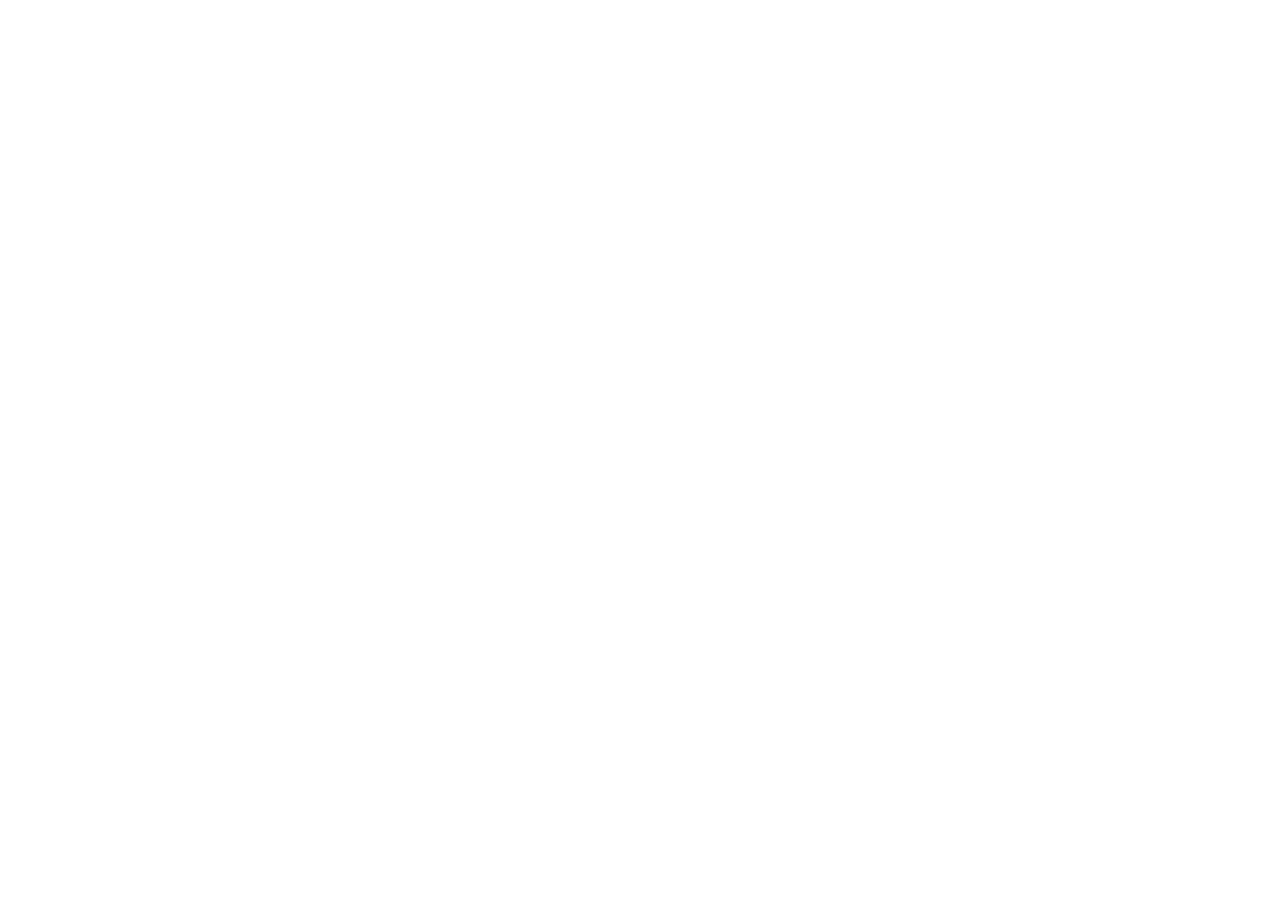
==== Estudos/Ex002/projeto.html @ 6c4dd050 "Projeto" ====
<!DOCTYPE html>
<html lang="en">
<head>
    <meta charset="UTF-8">
    <meta name="viewport" content="width=device-width, initial-scale=1.0">
    <title>Document</title>
</head>
<body>
    
</body>
</html>
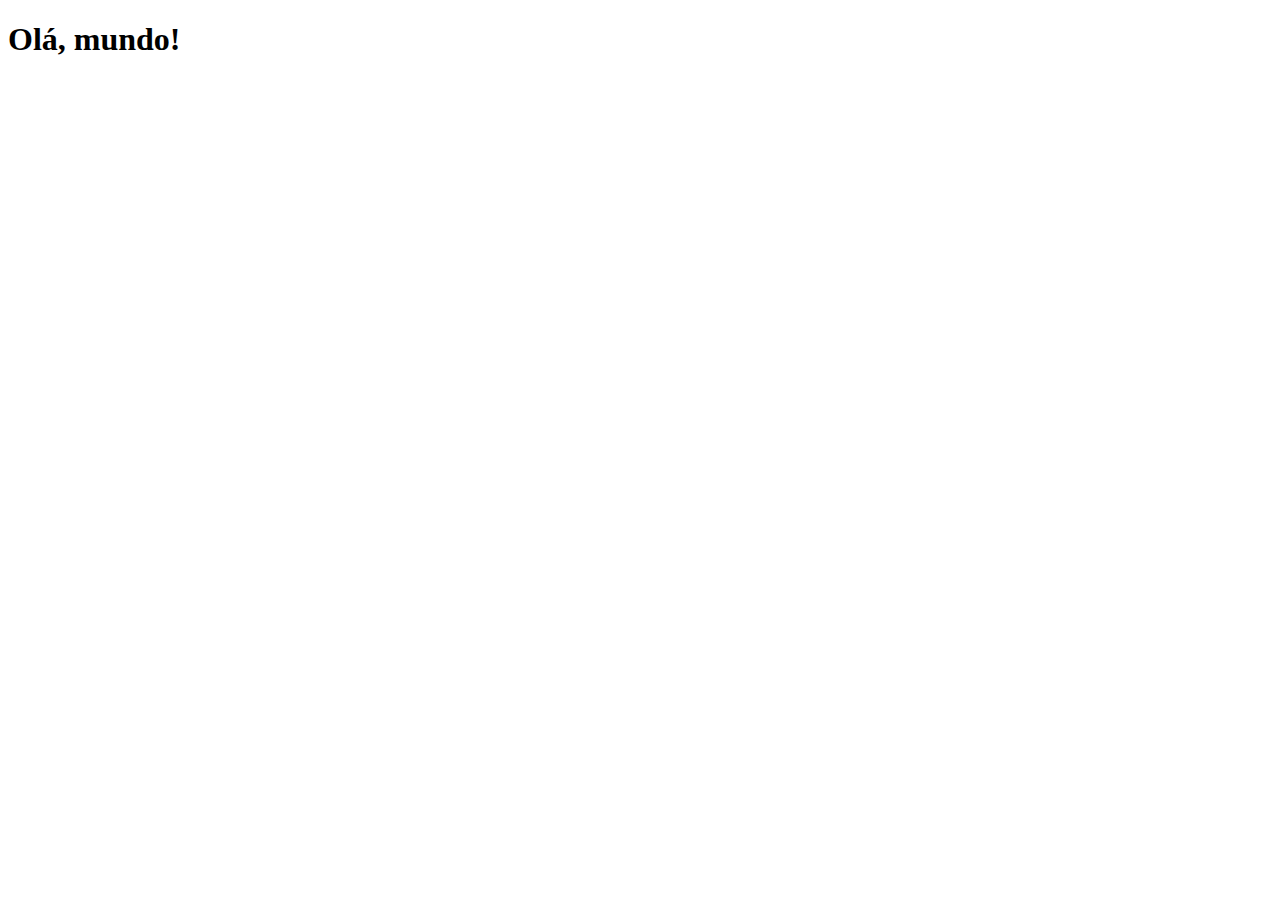
==== commit f12d514c: "Projeto Social inicio" ====
--- a/Estudos/Ex002/projeto.html
+++ b/Estudos/Ex002/projeto.html
@@ -1,11 +1,12 @@
 <!DOCTYPE html>
-<html lang="en">
+<html lang="pt-br">
 <head>
     <meta charset="UTF-8">
     <meta name="viewport" content="width=device-width, initial-scale=1.0">
-    <title>Document</title>
+    <link rel="shortcut icon" href="favicon.ico" type="image/x-icon">
+    <title>Projeto Social</title>
 </head>
 <body>
-    
+    <h1>Olá, mundo!</h1>
 </body>
 </html>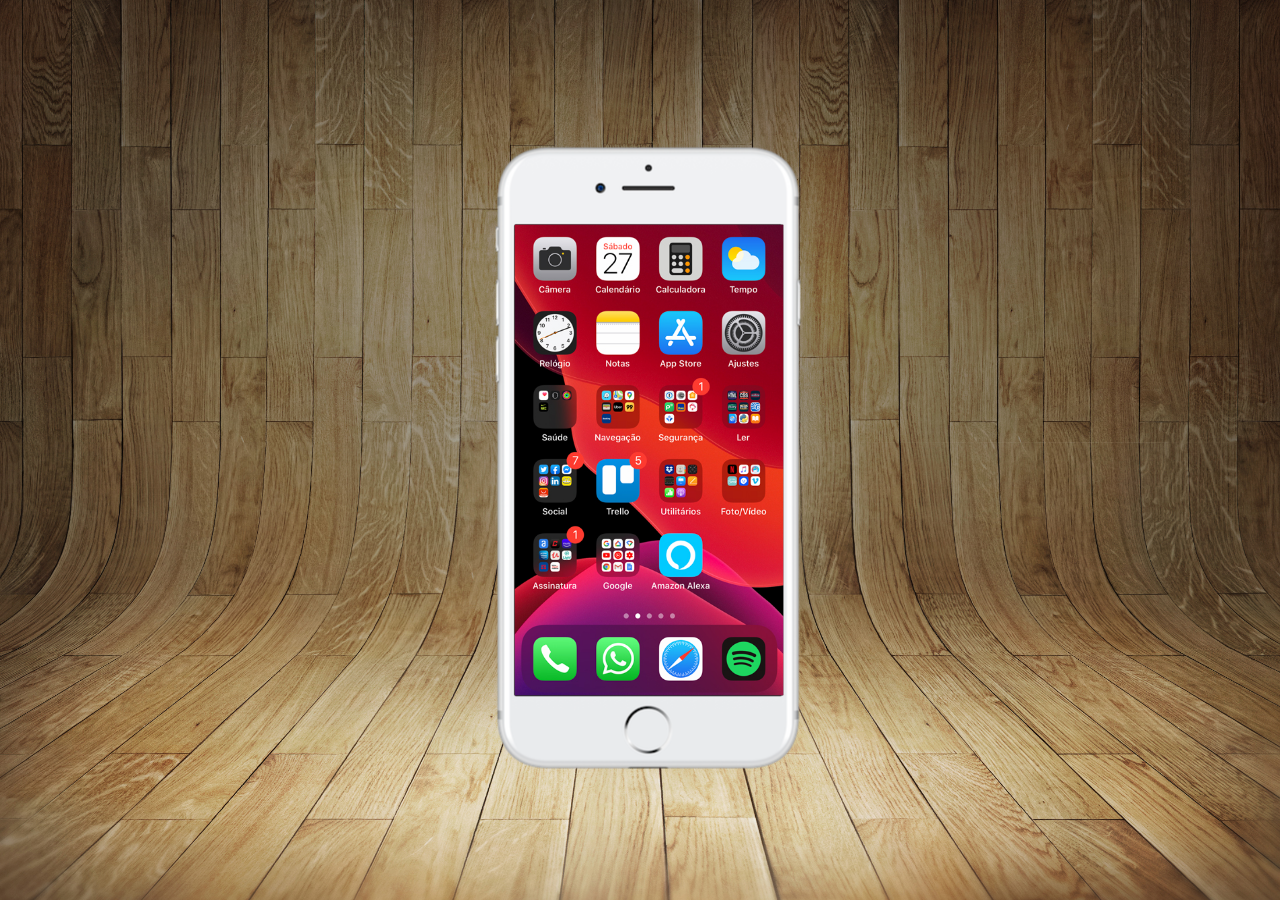
==== commit 61a7edb9: "criei o home" ====
--- a/Estudos/Ex002/projeto.html
+++ b/Estudos/Ex002/projeto.html
@@ -4,9 +4,17 @@
     <meta charset="UTF-8">
     <meta name="viewport" content="width=device-width, initial-scale=1.0">
     <link rel="shortcut icon" href="favicon.ico" type="image/x-icon">
+    <link rel="stylesheet" href="style.css">
     <title>Projeto Social</title>
 </head>
 <body>
-    <h1>Olá, mundo!</h1>
+    <main>
+        <section id="telefone">
+            <iframe src="home.html" name="tela" id="tela" frameborder="0"></iframe>
+        </section>
+        <section id="redes-socias">
+
+        </section>
+    </main>
 </body>
 </html>--- a/Estudos/Ex002/style.css
+++ b/Estudos/Ex002/style.css
@@ -0,0 +1,39 @@
+@charset "UTF-8"
+
+* {
+    margin: 0px;
+    padding: 0px;
+    font-family: Arial, Helvetica, sans-serif;
+}
+
+html, body {
+    height: 100vh;
+    width: 100vw;
+    background: url('../Ex002/imagens/fundo-madeira.jpg');
+    background-size: cover;
+    background-attachment: fixed;
+}
+
+main {
+    height: 100vh;
+    position: relative;
+}
+
+section#telefone {
+    position: absolute;
+    top: 50%;
+    left: 50%;
+    transform: translate(-50%, -50%);
+
+    height: 627px;
+    width: 311px;
+    background: url('../Ex002/imagens/frame-iphone.png') no-repeat; 
+}
+
+iframe#tela {
+    position: relative;
+    top: 80px;
+    left: 22px;
+    width: 269px;
+    height: 471px;
+}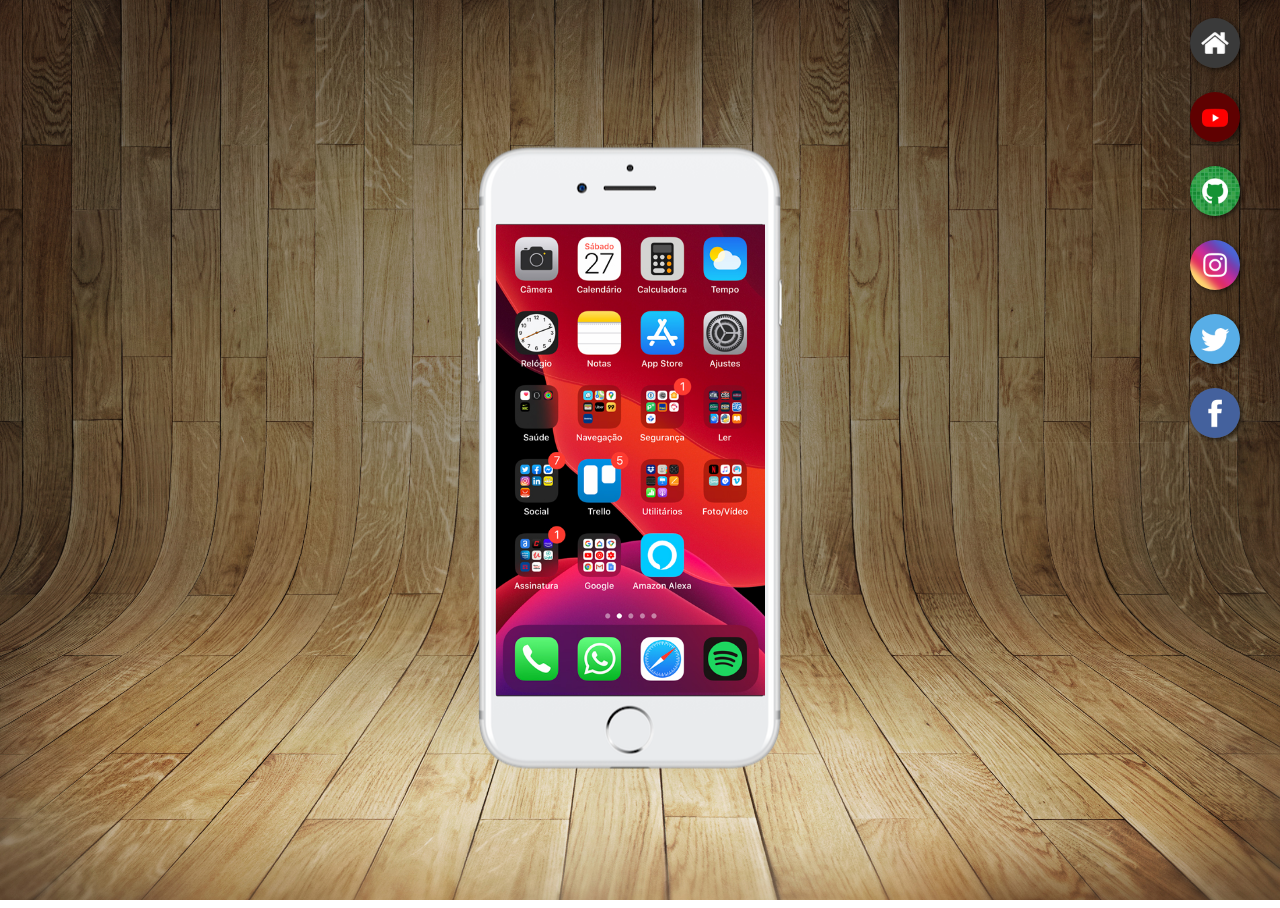
==== commit 30c29c17: "Projeto fim" ====
--- a/Estudos/Ex002/projeto.html
+++ b/Estudos/Ex002/projeto.html
@@ -13,7 +13,12 @@
             <iframe src="home.html" name="tela" id="tela" frameborder="0"></iframe>
         </section>
         <section id="redes-socias">
-
+            <a href="home.html" target="tela"><img src="imagens/logo-home.jpg" alt="Home"></a> <br>
+            <a href="youtube.html" target="tela"><img src="imagens/logo-youtube.jpg" alt="YouTube"></a> <br>
+            <a href="github.html" target="tela"><img src="imagens/logo-github.jpg" alt="GitHub"></a> <br>
+            <a href="instagram.html" target="tela"><img src="imagens/logo-instagram.jpg" alt="Instagram"></a> <br>
+            <a href="twitter.html" target="tela"><img src="imagens/logo-twitter.jpg" alt="Twitter"></a> <br>
+            <a href="#" target="tela"><img src="imagens/logo-facebook.jpg" alt="Facebook"></a> <br>
         </section>
     </main>
 </body>
--- a/Estudos/Ex002/style.css
+++ b/Estudos/Ex002/style.css
@@ -5,10 +5,15 @@
     padding: 0px;
     font-family: Arial, Helvetica, sans-serif;
 }
+   
+::-webkit-scrollbar {
+    width: 0px;
+    height: 0px;
+}
 
 html, body {
-    height: 100vh;
-    width: 100vw;
+    height: 97vh;
+    width: 97vw;
     background: url('../Ex002/imagens/fundo-madeira.jpg');
     background-size: cover;
     background-attachment: fixed;
@@ -26,7 +31,7 @@
     transform: translate(-50%, -50%);
 
     height: 627px;
-    width: 311px;
+    width: 310px;
     background: url('../Ex002/imagens/frame-iphone.png') no-repeat; 
 }
 
@@ -36,4 +41,23 @@
     left: 22px;
     width: 269px;
     height: 471px;
+}
+
+section#redes-socias {
+    text-align: right;
+}
+
+section#redes-socias img {
+    width: 50px;
+    margin: 10px;
+    border-radius: 50%;
+    box-shadow: 2px 2px 5px rgba(0, 0, 0, 0.555);
+    box-sizing: border-box;
+}
+
+section#redes-socias img:hover {
+    border: 2px solid rgba(255, 255, 255, 0.726);
+    transform: translate(-3px, -3px);
+    box-shadow: 4px 4px 8px rgba(0, 0, 0, 0.527);
+    transition: transform .3s;
 }